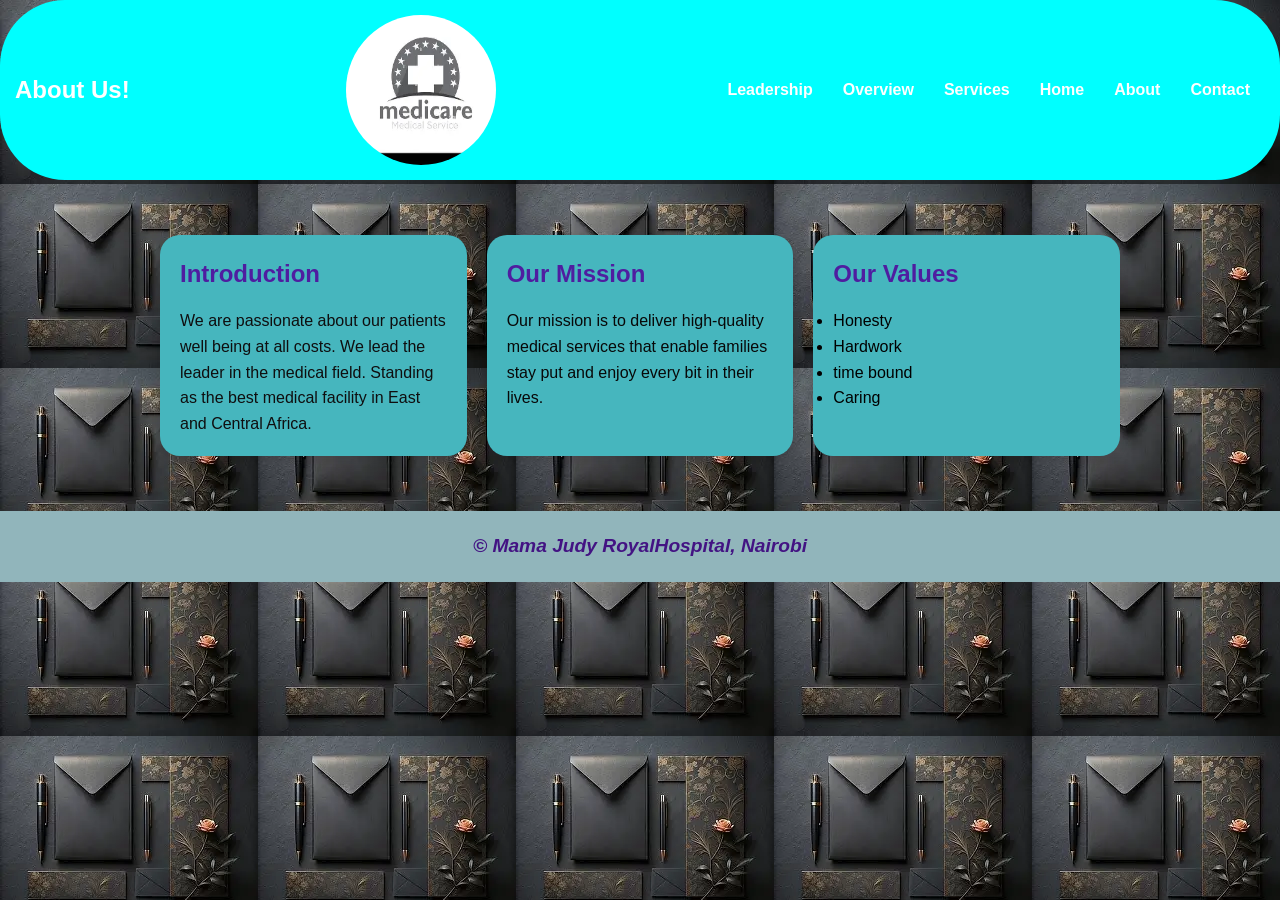
==== about.html @ 80766384 "MY BUSINESS WEBSITE 1" ====
<!DOCTYPE html>
<html>

<head>
    <title>About Me</title>
    <link rel="stylesheet" href="styles.css">
</head>

<body style="background-image: url(images/yangu.webp);">

    <nav style="background-color: aqua;">
        <h1>
            <center>About Us!</center>
        </h1>
        <img style="width: 150px; height: 150px; border-radius: 50%;" src="images/hoslogo.webp" alt="Profile Picture">
        <ul>
            <li><a href="Leadership.html">Leadership</a></li>
            <li><a href="infrastructure.html">Overview</a></li>
            <li><a href="Services.html">Services</a></li>
            <li><a href="index.html">Home </a></li>
            <li><a href="about.html">About </a></li>
            <li><a href="contact.html">Contact </a></li>
        </ul>
    </nav>

    <main class="grid">

        <!--== My Background section==-->
        <section class="card">
            <h2>Introduction</h2>
            <p style="color: rgb(15, 14, 15);">
                We are passionate about our patients well being at all costs. We lead the leader in the medical field.
                Standing as the best medical facility in East and Central Africa.
            </p>
        </section>

        <!--== My Mission section==-->
        <section class="card">
            <h2>Our Mission</h2>
            <p style="color: rgb(8, 8, 8);">
                Our mission is to deliver high-quality medical services that enable families stay put and enjoy every
                bit in their lives.
            </p>
        </section>

        <!--== My Values section ==-->

        <section class="card" style="color: black;">
            <h2>Our Values</h2>
            <ul>
                <li>Honesty</li>
                <li>Hardwork</li>
                <li>time bound</li>
                <li>Caring</li>
            </ul>
        </section>
    </main>
       <footer style="background-image: url(images/footer.webp);">
        <p>© Mama Judy RoyalHospital, Nairobi</p>
    </footer>
</body>

</html>
---- styles.css ----
/* GENERAL STYLES */
* {
    margin: 0;
    padding: 0;
    box-sizing: border-box;
    font-family: Arial, Helvetica, sans-serif;

}

body {
    font-family: Arial, Helvetica, sans-serif;
    line-height: 1.6;
    background-color: rgb(241, 153, 218);
    color: white;
    background-image: url(images/backgroundimg.jpg);

}

/* NAVIGATION */
nav {
    background-image: url(images/formlogo.webp);
    padding: 15px;
    border-radius: 65px;
    border: 20px;
    display: flex;
    align-items: center;
    justify-content: space-between;
}

nav ul {
    display: flex;
    align-items: center;
    justify-content: space-evenly;
    list-style: none;
    justify-content: right;
}

.paragraph {
    font-size: larger;
    font-family: 'Times New Roman', Times, serif;
    text-align: center;

}

.skill {
    margin-bottom: 20px;
    margin-top: 20px;
    padding: 10px;
    background-color: none;
    border-radius: 8px;
}

.skill h3 {
    margin-bottom: 10px;
}

.skill ul {
    list-style: square;
    margin-left: 20px;
    margin-bottom: 20px;
    padding: 10px;
    align-items: center;
}

.hero {
    background: none;
    color: antiquewhite;
    padding: 50px;
    text-align: center;
}

.content {
    background: whitesmoke;
    margin: 25px;
    padding: 25px;
    border-radius: 6px;
    text-align: center;
    background-color: #facc15;
}

nav ul li {
    margin: 0 15px;
}

nav ul li a {
    color: white;
    text-decoration: none;
    font-weight: bold;
}

nav ul li a:hover {
    color: #facc15;
}

/* HEADER SECTION */
header {
    text-align: center;
    padding: 20px 20px;
    background: none;
    color: white;
    border-radius: 10px;
    background-image: url(images/backgroundimg.jpg);

}


/* MAIN CONTENT */
main {
    padding: 40px 20px;
    max-width: 1000px;
    margin: auto;
}

section {
    margin-bottom: 40px;
}

section h2 {
    color: #4f1da0;
    margin-bottom: 15px;
}

/* CARDS */
.card {
    background-color: rgb(70, 182, 190);
    padding: 20px;
    margin: 15px 0;
    border-radius: 20px;
    box-shadow: 0 4px 10px rgba(0, 0, 0, 0.1);
}

/* BLOG & SERVICES GRID */
.grid {
    display: grid;
    grid-template-columns: repeat(auto-fit, minmax(250px, 1fr));
    gap: 20px;
    flex-wrap: wrap;
}

/* FORM */
form {
    background: rgb(115, 192, 188);
    padding: 25px;
    border-radius: 10px;
}

form label {
    display: block;
    margin-top: 15px;
}

form input,
form textarea,
form select {
    width: 100%;
    padding: 10px;
    margin-top: 5px;
}

form button {
    margin-top: 20px;
    background: #2563eb;
    color: white;
    padding: 10px;
    border: none;
    cursor: pointer;
}

form button:hover {
    background: #1e40af;
}

/* FOOTER */
footer {
    text-align: center;
    padding: 20px;
    background: #91b5bb;
    color: rgb(67, 19, 131);
    font-family: 'Times New Roman', Times, serif;
    font-weight: bold;
    font-style: italic;
    font-size: larger;
}

.dropdown-content {
    display: none;
    position: absolute;
    background-color: #f9f9f9;
    min-width: 160px;
    box-shadow: 0px 8px 16px 0px rgba(0, 0, 0, 0.2);
    list-style: none;
}

.dropdown :hover .dropdown-content {
    display: block;
}
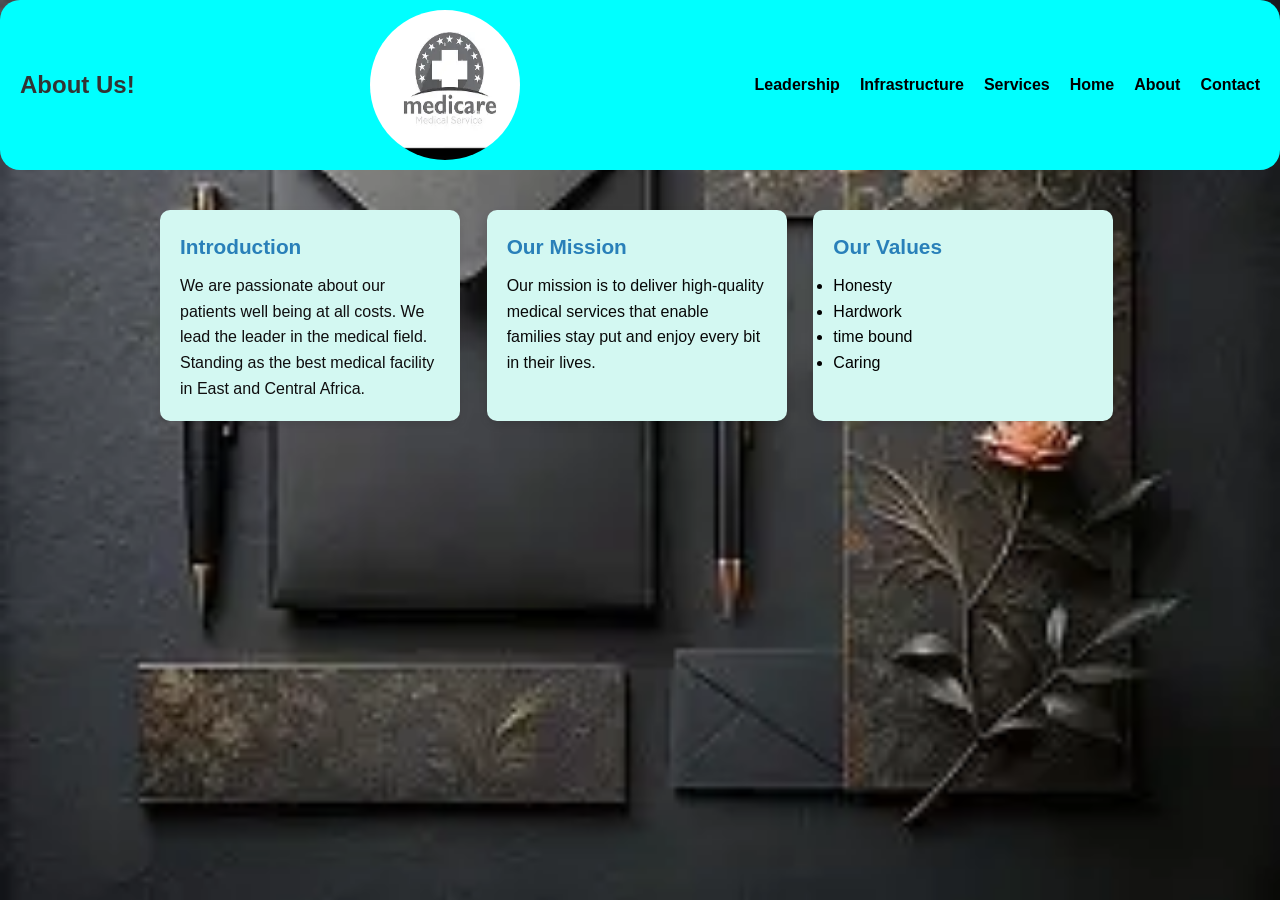
==== commit 372fb96d: "Contact page+ whole code audit" ====
--- a/about.html
+++ b/about.html
@@ -10,13 +10,13 @@
 
     <nav style="background-color: aqua;">
         <h1>
-            <center>About Us!</center>
+            <centre>About Us!</centre>
         </h1>
         <img style="width: 150px; height: 150px; border-radius: 50%;" src="images/hoslogo.webp" alt="Profile Picture">
         <ul>
-            <li><a href="Leadership.html">Leadership</a></li>
-            <li><a href="infrastructure.html">Overview</a></li>
-            <li><a href="Services.html">Services</a></li>
+            <li><a href="leadership.html">Leadership</a></li>
+            <li><a href="infrastructure.html">Infrastructure</a></li>
+            <li><a href="services.html">Services</a></li>
             <li><a href="index.html">Home </a></li>
             <li><a href="about.html">About </a></li>
             <li><a href="contact.html">Contact </a></li>
@@ -55,9 +55,7 @@
             </ul>
         </section>
     </main>
-       <footer style="background-image: url(images/footer.webp);">
-        <p>© Mama Judy RoyalHospital, Nairobi</p>
-    </footer>
+     
 </body>
 
 </html>
--- a/styles.css
+++ b/styles.css
@@ -1,110 +1,143 @@
-/* GENERAL STYLES */
+/* =================== GENERAL STYLES =================== */
 * {
+    box-sizing: border-box;
     margin: 0;
     padding: 0;
-    box-sizing: border-box;
-    font-family: Arial, Helvetica, sans-serif;
-
 }
 
 body {
     font-family: Arial, Helvetica, sans-serif;
     line-height: 1.6;
-    background-color: rgb(241, 153, 218);
-    color: white;
-    background-image: url(images/backgroundimg.jpg);
-
-}
-
-/* NAVIGATION */
+    color: #333;
+    background-image: url('images/backy.webp');
+    background-size: cover;
+    background-attachment: fixed;
+    background-position: center;
+}
+
+/* Text classes */
+.paragraph {
+    font-size: larger;
+    font-family: 'Times New Roman', Times, serif;
+    text-align: center;
+}
+
+/* =================== NAVIGATION =================== */
 nav {
-    background-image: url(images/formlogo.webp);
-    padding: 15px;
-    border-radius: 65px;
-    border: 20px;
     display: flex;
     align-items: center;
     justify-content: space-between;
-}
-
-nav ul {
+    background-color: aqua;
+    padding: 10px 20px;
+    border-radius: 20px;
+}
+
+nav .logo {
+    width: 150px;
+    height: auto;
+    border-radius: 50%;
+}
+
+nav ul,
+nav .nav-links {
+    list-style: none;   /* remove bullets */
+    margin: 0;
+    padding: 0;
     display: flex;
-    align-items: center;
-    justify-content: space-evenly;
+    gap: 20px;
+}
+
+nav ul li a {
+    text-decoration: none;
+    color: #000;
+    font-weight: bold;
+    transition: color 0.3s;
+}
+
+nav ul li a:hover {
+    color: #555;
+}
+
+/* Dropdown menu */
+
+.dropdown {
+    position: relative; /* FIXED: added relative for absolute children */
+}
+.dropdown-content {
+    display: none;
+    position: relative;
+    background-color: #f9f9f9;
+    min-width: 160px;
+    box-shadow: 0px 8px 16px rgba(0, 0, 0, 0.2);
     list-style: none;
-    justify-content: right;
-}
-
-.paragraph {
-    font-size: larger;
-    font-family: 'Times New Roman', Times, serif;
-    text-align: center;
-
-}
-
-.skill {
-    margin-bottom: 20px;
-    margin-top: 20px;
-    padding: 10px;
-    background-color: none;
-    border-radius: 8px;
-}
-
-.skill h3 {
+}
+
+.dropdown:hover .dropdown-content {
+    display: block;
+}
+
+/* =================== HEADER =================== */
+header {
+    text-align: center;
+    padding: 50px 20px 20px 20px;
+}
+
+header h1 {
+    color: rgb(180, 18, 18);
     margin-bottom: 10px;
 }
 
-.skill ul {
-    list-style: square;
-    margin-left: 20px;
-    margin-bottom: 20px;
-    padding: 10px;
-    align-items: center;
-}
-
-.hero {
-    background: none;
-    color: antiquewhite;
-    padding: 50px;
-    text-align: center;
-}
-
-.content {
-    background: whitesmoke;
-    margin: 25px;
-    padding: 25px;
-    border-radius: 6px;
-    text-align: center;
-    background-color: #facc15;
-}
-
-nav ul li {
-    margin: 0 15px;
-}
-
-nav ul li a {
-    color: white;
-    text-decoration: none;
+header p {
+    color: gold;
     font-weight: bold;
-}
-
-nav ul li a:hover {
-    color: #facc15;
-}
-
-/* HEADER SECTION */
-header {
-    text-align: center;
-    padding: 20px 20px;
-    background: none;
-    color: white;
+    font-size: 1.2rem;
+}
+
+/* =================== WELCOME SECTION & GRID CARDS =================== */
+.welcome {
+    text-align: center;
+    padding: 20px;
+}
+
+.welcome h1 {
+    color: red;
+    margin-bottom: 30px;
+}
+
+.grid-container {
+    display: grid;
+    grid-template-columns: repeat(auto-fit, minmax(250px, 1fr));
+    gap: 20px;
+    padding: 0 20px 40px 20px;
+    justify-items: center;
+}
+
+.card {
+    background-color: #d3f8f2;
     border-radius: 10px;
-    background-image: url(images/backgroundimg.jpg);
-
-}
-
-
-/* MAIN CONTENT */
+    box-shadow: 0 4px 8px rgba(0, 0, 0, 0.1);
+    padding: 20px;
+    width: 100%;
+    max-width: 300px;
+    transition: transform 0.3s ease;
+}
+
+.card:hover {
+    transform: translateY(-5px);
+}
+
+.card h2 {
+    font-size: 1.3rem;
+    color: #2980b9;
+    margin-bottom: 10px;
+}
+
+.card p {
+    font-size: 1rem;
+    color: #555;
+}
+
+/* =================== MAIN CONTENT =================== */
 main {
     padding: 40px 20px;
     max-width: 1000px;
@@ -120,28 +153,30 @@
     margin-bottom: 15px;
 }
 
-/* CARDS */
-.card {
-    background-color: rgb(70, 182, 190);
-    padding: 20px;
-    margin: 15px 0;
-    border-radius: 20px;
-    box-shadow: 0 4px 10px rgba(0, 0, 0, 0.1);
-}
-
-/* BLOG & SERVICES GRID */
+/* =================== BLOG & SERVICES GRID =================== */
 .grid {
     display: grid;
     grid-template-columns: repeat(auto-fit, minmax(250px, 1fr));
     gap: 20px;
-    flex-wrap: wrap;
-}
-
-/* FORM */
+}
+
+/* =================== ALT CARDS =================== */
+.card-alt {
+    background-color: rgb(70, 182, 190);
+    padding: 20px;
+    margin: 15px 0;
+    border-radius: 20px;
+    box-shadow: 0 4px 10px rgba(0, 0, 0, 0.1);
+}
+
+/* =================== FORMS =================== */
 form {
-    background: rgb(115, 192, 188);
+    display: flex;
+    flex-direction: column;
+    gap: 15px;
+    background: rgba(255, 0, 0, 0.2);
     padding: 25px;
-    border-radius: 10px;
+    border-radius: 20px;
 }
 
 form label {
@@ -155,42 +190,128 @@
     width: 100%;
     padding: 10px;
     margin-top: 5px;
+    border-radius: 8px;
+    border: 1px solid #ccc;
+    font-size: 16px;
 }
 
 form button {
+    padding: 12px;
+    border: none;
+    border-radius: 8px;
+    background-color: rgb(94, 197, 99);
+    color: white;
+    font-size: 16px;
+    cursor: pointer;
+    transition: background 0.3s;
+}
+
+form button:hover {
+    background-color: rgb(150, 60, 60);
+}
+
+/* =================== CONTACT PAGE =================== */
+.contact-title {
+    text-align: center;
+    color: rgb(197, 94, 94);
+    font-size: 55px;
+    font-family: 'Times New Roman', Times, serif;
     margin-top: 20px;
-    background: #2563eb;
+}
+
+.contact-info {
+    display: flex;
+    flex-wrap: wrap;
+    justify-content: center;
+    align-items: stretch;
+    gap: 30px;
+    padding: 40px 20px;
+}
+
+.contact-info>div {
+    flex: 1 1 300px;
+    max-width: 500px;
+}
+
+.contact-details {
+    background-color: rgba(255, 0, 0, 0.466);
+    padding: 20px;
+    border-radius: 20px;
+    text-align: center;
+}
+
+.contact-details h2 {
+    color: #f7cb08;
+    margin-bottom: 15px;
+}
+
+.contact-details .fa-phone {
+    color: green;
+}
+
+.contact-details .fa-envelope {
+    color: blue;
+}
+
+.contact-details .fa-facebook {
+    color: #3b5998;
+}
+
+.contact-details .fa-instagram {
+    color: #e1306c;
+}
+
+.contact-details .fa-twitter {
+    color: #1da1f2;
+}
+
+.contact-details i {
+     display:inline-block;
+    transition: transform 0.3s, color 0.3s;
+    color: #ffcc00;
+}
+
+/* =================== FOOTER =================== */
+footer,
+.site-footer {
+    background-color: #2c3e50;
+    padding: 20px;
+    text-align: center;
     color: white;
-    padding: 10px;
-    border: none;
-    cursor: pointer;
-}
-
-form button:hover {
-    background: #1e40af;
-}
-
-/* FOOTER */
-footer {
-    text-align: center;
-    padding: 20px;
-    background: #91b5bb;
-    color: rgb(67, 19, 131);
-    font-family: 'Times New Roman', Times, serif;
-    font-weight: bold;
-    font-style: italic;
-    font-size: larger;
-}
-
-.dropdown-content {
-    display: none;
-    position: absolute;
-    background-color: #f9f9f9;
-    min-width: 160px;
-    box-shadow: 0px 8px 16px 0px rgba(0, 0, 0, 0.2);
-    list-style: none;
-}
-
-.dropdown :hover .dropdown-content {
-    display: block;
+    font-family: Arial, sans-serif;
+}
+
+.footer-socials {
+    margin-top: 10px;
+}
+
+.footer-socials a {
+    color: white;
+    margin: 0 10px;
+    font-size: 1.2rem;
+    transition: color 0.3s;
+    text-decoration: none;
+}
+
+.footer-socials a:hover {
+    color: aqua;
+}
+
+/* =================== RESPONSIVE =================== */
+@media screen and (max-width: 600px) {
+    nav {
+        flex-direction: column;
+        gap: 10px;
+    }
+
+    .grid-container,
+    .grid {
+        grid-template-columns: 1fr;
+        padding: 0 10px 20px 10px;
+    }
+
+    .contact-info {
+        flex-direction: column;
+        padding: 20px 10px;
+    }
 }
